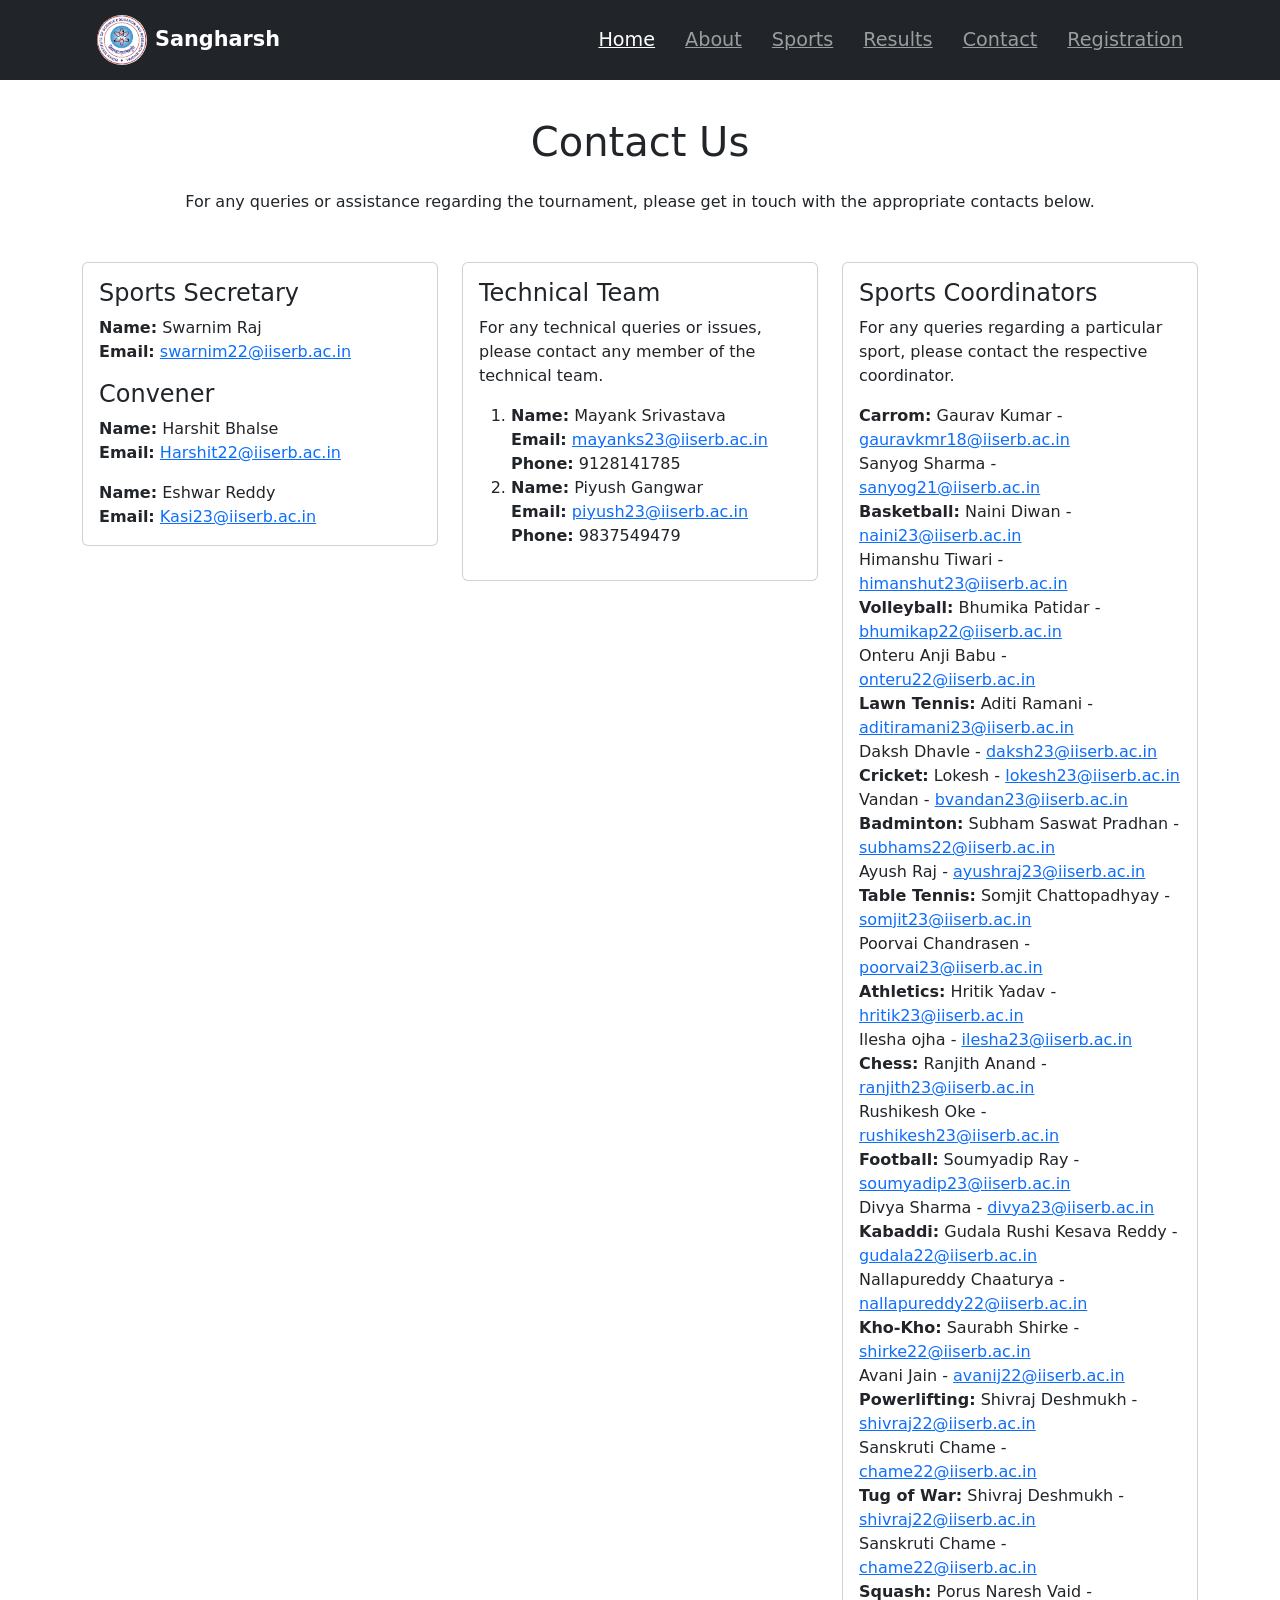
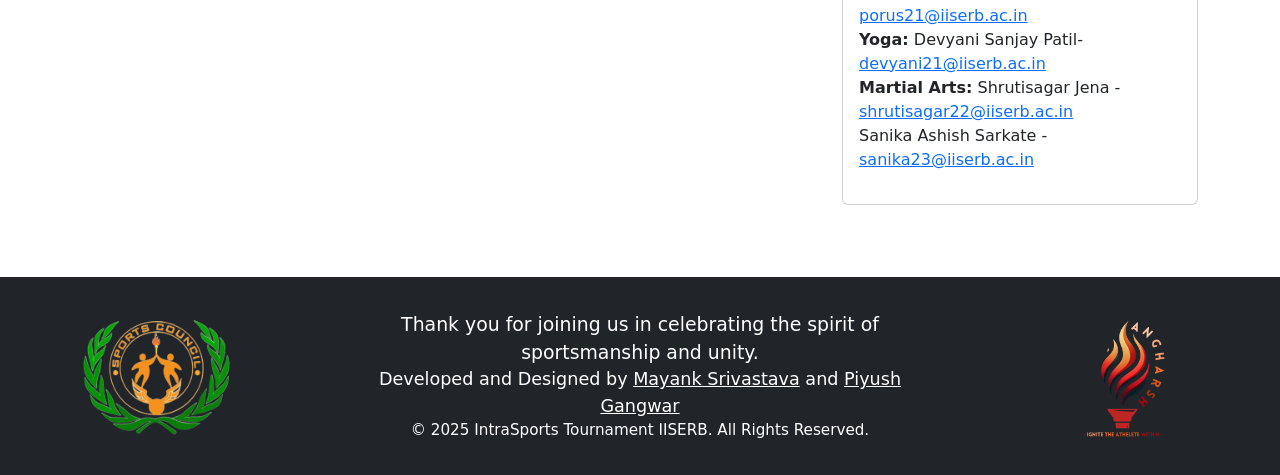
==== contact.html @ 44486392 "Update contact.html" ====
<!DOCTYPE html>
<html lang="en">
<head>
  <meta charset="UTF-8" />
  <meta name="viewport" content="width=device-width, initial-scale=1.0" />
  <title>Contact Us - IntraSports Tournament</title>
  <!-- Bootstrap CSS -->
  <link href="https://cdn.jsdelivr.net/npm/bootstrap@5.3.0/dist/css/bootstrap.min.css" rel="stylesheet" />
  <!-- Custom CSS -->
  <link rel="stylesheet" href="styles.css" />
</head>
<body>
    <nav class="navbar navbar-expand-lg navbar-dark bg-dark fixed-top">
        <div class="container">
          <a class="navbar-brand d-flex align-items-center" href="#">
            <img src="iiserblogo.png" alt="Logo" width="40" height="40" class="me-2"> <!-- Adjust size as needed -->
            <span class="fw-bold">Sangharsh</span>
        </a>
          <button class="navbar-toggler" type="button" data-bs-toggle="collapse" data-bs-target="#navbarNav">
            <span class="navbar-toggler-icon"></span>
          </button>
          <div class="collapse navbar-collapse" id="navbarNav">
            <ul class="navbar-nav ms-auto">
              <li class="nav-item"><a class="nav-link active" href="index.html">Home</a></li>
              <li class="nav-item"><a class="nav-link" href="index.html">About</a></li>
              <li class="nav-item"><a class="nav-link" href="schedule/sports.html">Sports</a></li>
              <li class="nav-item"><a class="nav-link" href="results.html">Results</a></li>
              <li class="nav-item"><a class="nav-link" href="contact.html">Contact</a></li>
              <li class="nav-item"><a class="nav-link" href="index (1).html">Registration</a></li>
            </ul>
          </div>
        </div>
    </nav>

  <!-- Contact Section -->
  <section id="contact" class="py-5" style="margin-top: 70px;">
    <div class="container">
      <h1 class="mb-4 text-center">Contact Us</h1>
      <p class="text-center mb-5">
        For any queries or assistance regarding the tournament, please get in touch with the appropriate contacts below.
      </p>

      <div class="row">
        <!-- Sports Secretary -->
        <div class="col-md-4">
          <div class="card mb-4">
            <div class="card-body">
              <h4 class="card-title">Sports Secretary</h4>
              <p class="card-text">
                <strong>Name:</strong> Swarnim Raj<br>
                <strong>Email:</strong> <a href="mailto:swarnim22@iiserb.ac.in">swarnim22@iiserb.ac.in</a><br>
              </p>
              <h4 class="card-title">Convener</h4>
              <p class="card-text">
                <strong>Name:</strong> Harshit Bhalse<br>
                <strong>Email:</strong> <a href="mailto:harshit22@iiserb.ac.in">Harshit22@iiserb.ac.in</a><br>
                
              </p>
              <p class="card-text">
                <strong>Name:</strong> Eshwar Reddy<br>
                <strong>Email:</strong> <a href="mailto:Kasi23@iiserb.ac.in">Kasi23@iiserb.ac.in</a><br>
              </p>
            </div>
          </div>
        </div>


        <!-- Tech Team -->
        <div class="col-md-4">
            <div class="card mb-4">
              <div class="card-body">
                <h4 class="card-title">Technical Team</h4>
                <p>For any technical queries or issues, please contact any member of the technical team.</p>
                <ol>
                    <li>
                      <p class="card-text">
                        <strong>Name:</strong> Mayank Srivastava<br>
                        <strong>Email:</strong> <a href="mailto:mayanks23@iiserb.ac.in">mayanks23@iiserb.ac.in</a><br>
                        <strong>Phone:</strong> 9128141785
                      </p>
                    </li>
                    
                    <li>
                      <p class="card-text">
                        <strong>Name:</strong> Piyush Gangwar<br>
                        <strong>Email:</strong> <a href="mailto:piyush23@iiserb.ac.in">piyush23@iiserb.ac.in</a><br>
                        <strong>Phone:</strong> 9837549479
                      </p>
                    </li>
                  </ol>
                  
              </div>
            </div>
        </div>

        <!-- Sports Coordinators -->
        <div class="col-md-4">
          <div class="card mb-4">
            <div class="card-body">
              <h4 class="card-title">Sports Coordinators</h4>
              <p>For any queries regarding a particular sport, please contact the respective coordinator.</p>
              <ul class="list-unstyled">
                <li><strong>Carrom:</strong>
                  Gaurav Kumar - <a href="mailto:gauravkmr18@iiserb.ac.in">gauravkmr18@iiserb.ac.in</a></li>
                  Sanyog Sharma - <a href="mailto:sanyog21@iiserb.ac.in">sanyog21@iiserb.ac.in</a></li>
                <li><strong>Basketball:</strong> 
                   Naini Diwan - <a href="mailto:naini23@iiserb.ac.in">naini23@iiserb.ac.in</a></li>
                  Himanshu Tiwari - <a href="mailto:himanshut23@iiserb.ac.in">himanshut23@iiserb.ac.in</a></li>
                <li><strong>Volleyball:</strong>
                  Bhumika Patidar - <a href="mailto:bhumikap22@iiserb.ac.in">bhumikap22@iiserb.ac.in</a></li>
                  Onteru Anji Babu - <a href="mailto:onteru22@iiserb.ac.in">onteru22@iiserb.ac.in</a></li>
                <li><strong>Lawn Tennis:</strong>
                  Aditi Ramani - <a href="mailto:aditiramani23@iiserb.ac.in">aditiramani23@iiserb.ac.in</a></li>
                  Daksh Dhavle - <a href="mailto:daksh23@iiserb.ac.in">daksh23@iiserb.ac.in</a></li>
                  <li><strong>Cricket:</strong> 
                  Lokesh - <a href="mailto:lokesh23@iiserb.ac.in">lokesh23@iiserb.ac.in</a></li>
                  Vandan - <a href="mailto:bvandan23@iiserb.ac.in">bvandan23@iiserb.ac.in</a></li>
               <li><strong>Badminton:</strong> 
                  Subham Saswat Pradhan - <a href="mailto:subhams22@iiserb.ac.in">subhams22@iiserb.ac.in</a></li>
                  Ayush Raj - <a href="mailto:ayushraj23@iiserb.ac.in">ayushraj23@iiserb.ac.in</a></li>
                <li><strong>Table Tennis:</strong>  
                  Somjit Chattopadhyay - <a href="mailto:somjit23@iiserb.ac.in">somjit23@iiserb.ac.in</a></li>
                  Poorvai Chandrasen - <a href="mailto:poorvai3@iiserb.ac.in">poorvai23@iiserb.ac.in</a></li>
                <li><strong>Athletics:</strong>
                  Hritik Yadav - <a href="mailto:hritik23@iiserb.ac.in">hritik23@iiserb.ac.in</a></li>
                Ilesha ojha - <a href="mailto:ilesha23@iiserb.ac.in">ilesha23@iiserb.ac.in</a></li>
                <li><strong>Chess:</strong> 
                  Ranjith Anand - <a href="mailto:ranjith23@iiserb.ac.in">ranjith23@iiserb.ac.in</a></li>
                  Rushikesh Oke - <a href="mailto:rushikesh23@iiserb.ac.in">rushikesh23@iiserb.ac.in</a></li>
               <li><strong>Football:</strong>
                 Soumyadip Ray - <a href="mailto:soumyadip23@iiserb.ac.in">soumyadip23@iiserb.ac.in</a></li>
                  Divya Sharma - <a href="mailto:divya23@iiserb.ac.in">divya23@iiserb.ac.in</a></li>
                <li><strong>Kabaddi:</strong>  
                  Gudala Rushi Kesava Reddy - <a href="mailto:gudala22@iiserb.ac.in">gudala22@iiserb.ac.in</a></li>
                  Nallapureddy Chaaturya - <a href="mailto:nallapureddy22@iiserb.ac.in">nallapureddy22@iiserb.ac.in</a></li>
                <li><strong>Kho-Kho:</strong>
                  Saurabh Shirke - <a href="mailto:shirke22@iiserb.ac.in">shirke22@iiserb.ac.in</a></li>
                  Avani Jain - <a href="mailto:avanij22@iiserb.ac.in">avanij22@iiserb.ac.in</a></li>
               <li><strong>Powerlifting:</strong> 
                 Shivraj Deshmukh - <a href="mailto:shivraj22@iiserb.ac.in">shivraj22@iiserb.ac.in</a></li>
                  Sanskruti Chame - <a href="mailto:chame22@iiserb.ac.in">chame22@iiserb.ac.in</a></li>
              <li><strong>Tug of War:</strong> 
                 Shivraj Deshmukh - <a href="mailto:shivraj22@iiserb.ac.in">shivraj22@iiserb.ac.in</a></li>
                  Sanskruti Chame - <a href="mailto:chame22@iiserb.ac.in">chame22@iiserb.ac.in</a></li>
              <li><strong>Squash:</strong> 
                 Porus Naresh Vaid - <a href="mailto:porus21@iiserb.ac.in">porus21@iiserb.ac.in</a></li>
               <li><strong>Yoga:</strong> 
                 Devyani Sanjay Patil- <a href="mailto:devyani21@iiserb.ac.in">devyani21@iiserb.ac.in</a></li>
                  <li><strong>Martial Arts:</strong>
                  Shrutisagar Jena - <a href="mailto:shrutisagar22@iiserb.ac.in">shrutisagar22@iiserb.ac.in</a></li>
                  Sanika Ashish Sarkate - <a href="mailto:sanika23@iiserb.ac.in">sanika23@iiserb.ac.in</a></li>
                 </ul>
            </div>
          </div>
        </div>

        
      </div> <!-- End row -->
    </div> <!-- End container -->
  </section>

  <!-- Footer (if applicable) -->
  <footer class="py-4 bg-dark text-white">
    <div class="container">
      <div class="row align-items-center">
        <!-- Left Logo -->
        <div class="col-md-3 text-center text-md-start mb-2 mb-md-0">
          <img src="sportslogo.png" alt="Left Logo" class="img-fluid" style="max-height: 150px;">
        </div>
        <!-- Center Text -->
        <div class="col-md-6 text-center mb-2 mb-md-0">
          <p class="footer-big mb-0">
            Thank you for joining us in celebrating the spirit of sportsmanship and unity.
          </p>
          <p class="footer-medium mb-0">
            Developed and Designed by 
            <a href="https://www.instagram.com/_.mayank._21._?igsh=YTVzYWQ1dnh6OGJl" class="text-white text-decoration-underline">Mayank Srivastava</a> 
            and 
            <a href="https://www.linkedin.com/in/piyushg4ngwar/" class="text-white text-decoration-underline">Piyush Gangwar</a>
          </p>
          <p class="footer-small mb-0">
            &copy; 2025 IntraSports Tournament IISERB. All Rights Reserved.
          </p>
        </div>
        <!-- Right Logo -->
        <div class="col-md-3 text-center text-md-end">
          <img src="sangarshlogo.png" alt="Right Logo" class="img-fluid" style="max-height: 150px;">
        </div>
      </div>
    </div>
  </footer>  

  <!-- Bootstrap Bundle with Popper -->
  <script src="https://cdn.jsdelivr.net/npm/bootstrap@5.3.0/dist/js/bootstrap.bundle.min.js"></script>
  <!-- Custom JS -->
  <script src="script.js"></script>
</body>
</html>
---- styles.css ----
/* Custom Styles */

/* Smooth scrolling */
html {
  scroll-behavior: smooth;
}

/* Hero Section Overlay */
header {
  position: relative;
  z-index: 1;
}
header::after {
  content: '';
  position: absolute;
  top: 0;
  left: 0;
  width: 100%;
  height: 100%;
  background: rgba(0, 0, 0, 0.5);
  z-index: -1;
}

/* Increase overall navbar height and vertical padding */
.navbar {
  min-height: 45px;
  padding-top: 10px;
  padding-bottom: 10px;
}

.navbar-brand img {
  width: 50px; /* Optional: Make the logo smaller */
  height: 50px; /* Optional: Make the logo smaller */
  border-radius: 50%; /* Optional: Make it circular */
  object-fit: cover;
}
/* Increase the font size of the brand/logo */
.navbar-brand {
  font-size: 1.3rem;
   padding-left: 15px;
}

/* Style the navbar links with an underline instead of an outline box */
.navbar-nav .nav-link {
  font-size: 1.2rem;
  padding-right: 15px;
  padding: 0.75rem 1rem;
  margin: 0 7px;
  text-decoration: underline;
  transition: background-color 0.3s ease, color 0.3s ease;
}

/* Optional: Change background and text color on hover */
.navbar-nav .nav-link:hover {
  background-color: #fff;
  color: #000;
}

/* Navbar link hover effect */
.nav-link:hover {
  color: #f8f9fa;
}

/* Footer Social Icons Hover */
footer a:hover {
  color: #0d6efd;
}

/* ----------------------------------------- */
/* Slider Styles */

/* Global reset for slider elements */
* {
  margin: 0;
  padding: 0;
  box-sizing: border-box;
}

/* Slider Container */
.slider {
  position: relative;
  width: 80%;
  max-width: 800px;
  height: 400px;
  margin: 40px auto; /* centers the slider and adds spacing */
  overflow: hidden;
  border-radius: 10px;
  box-shadow: 0 10px 20px rgba(0, 0, 0, 0.2);
  background: #000;
}

/* Hide radio buttons (used for manual control) */
.slider input[type="radio"] {
  display: none;
}

/* Slides Container */
.slides {
  display: flex;
  width: 500%; /* Adjust according to the number of slides (5 slides = 500%) */
  height: 100%;
  transition: transform 0.6s ease;
}

/* Individual Slide */
.slide {
  width: 20%;
  height: 100%;
}
.slide img {
  width: 100%;
  height: 100%;
  object-fit: cover;
}

/* Manual Navigation Dots */
.navigation-manual {
  position: absolute;
  width: 100%;
  bottom: 15px;
  display: flex;
  justify-content: center;
  align-items: center;
}
.manual-btn {
  border: 2px solid #fff;
  padding: 5px;
  border-radius: 50%;
  cursor: pointer;
  transition: background 0.3s ease;
  margin: 0 5px;
}
.manual-btn:hover {
  background: #fff;
}

/* Slide positioning controlled by checked radio buttons */
#radio1:checked ~ .slides {
  transform: translateX(0);
}
#radio2:checked ~ .slides {
  transform: translateX(-20%);
}
#radio3:checked ~ .slides {
  transform: translateX(-40%);
}
#radio4:checked ~ .slides {
  transform: translateX(-60%);
}
#radio5:checked ~ .slides {
  transform: translateX(-80%);
}

footer .footer-big {
  font-size: 1.18rem; /* Bigger text for the thank you message */
}

footer .footer-medium {
  font-size: 1.1rem; /* Medium text for the developed and designed by message */
}

footer .footer-small {
  font-size: 0.95rem;  /* Smaller text for the copyright message */
}
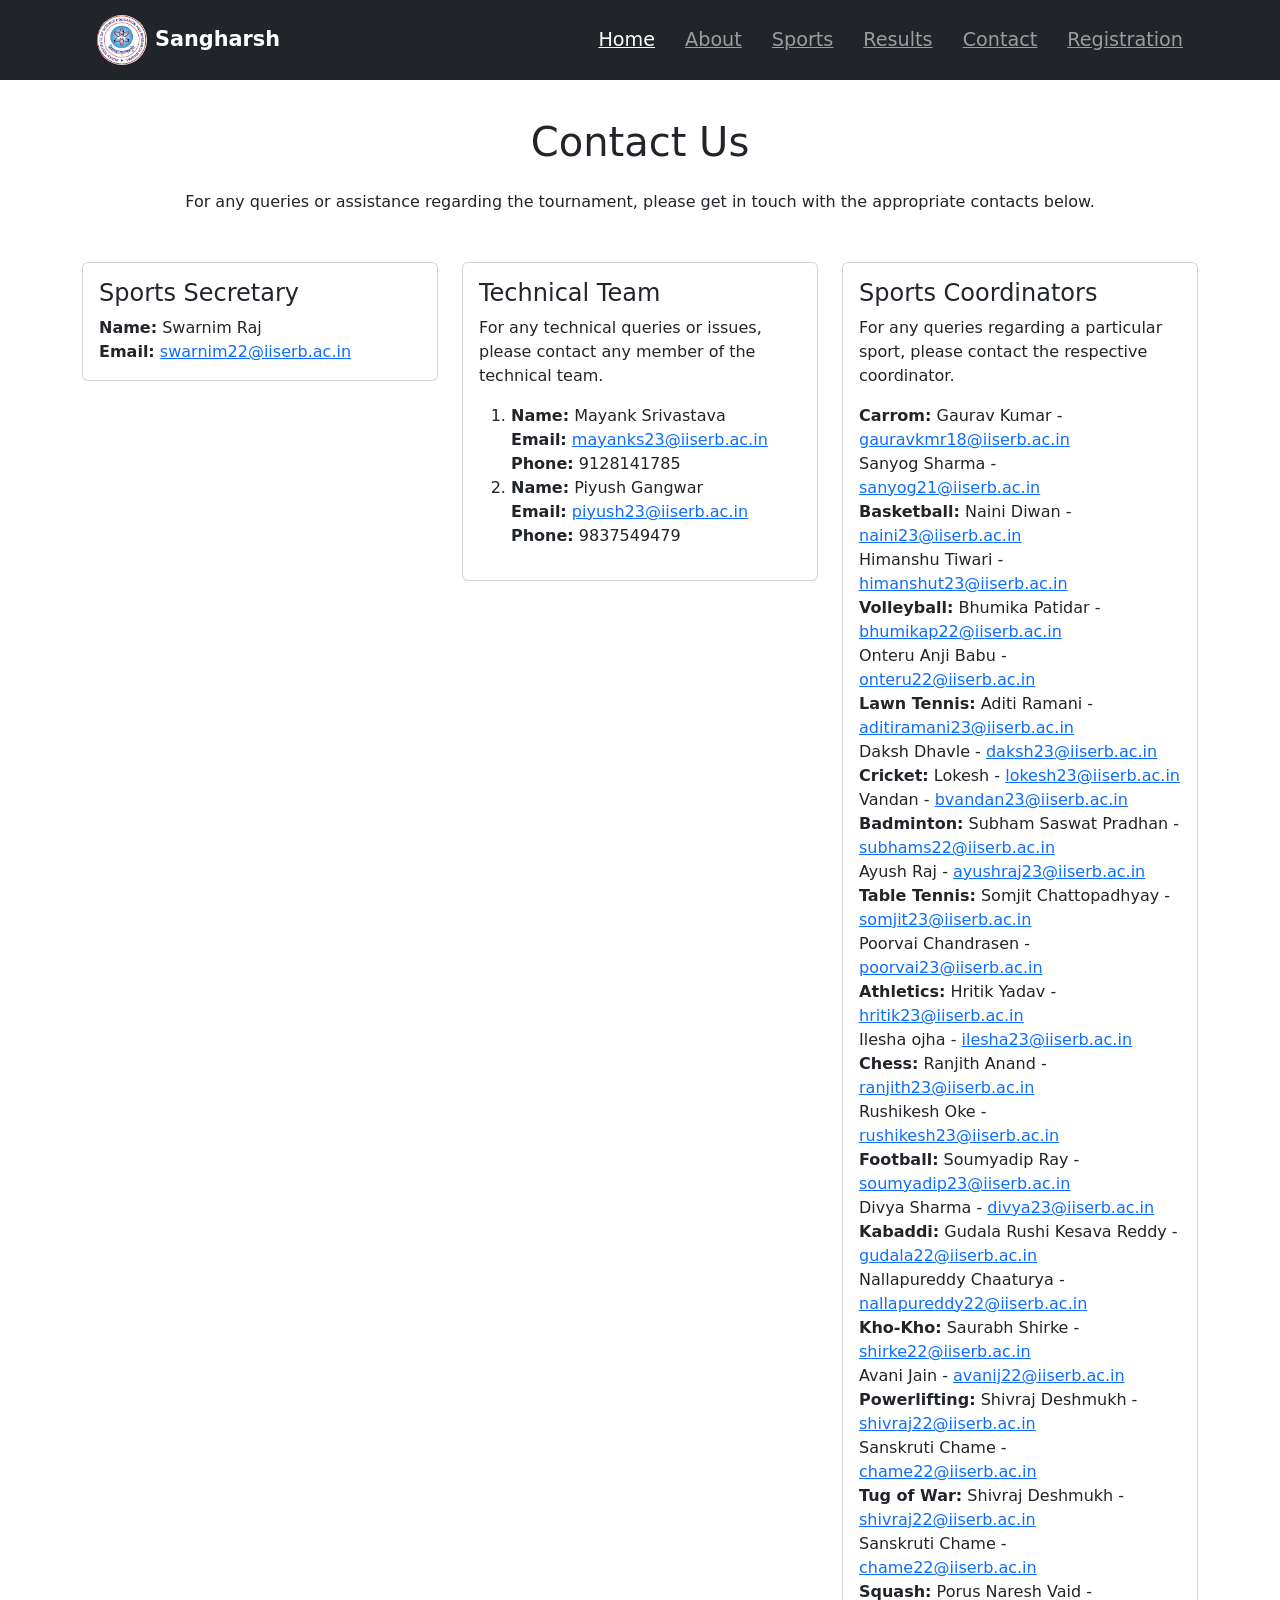
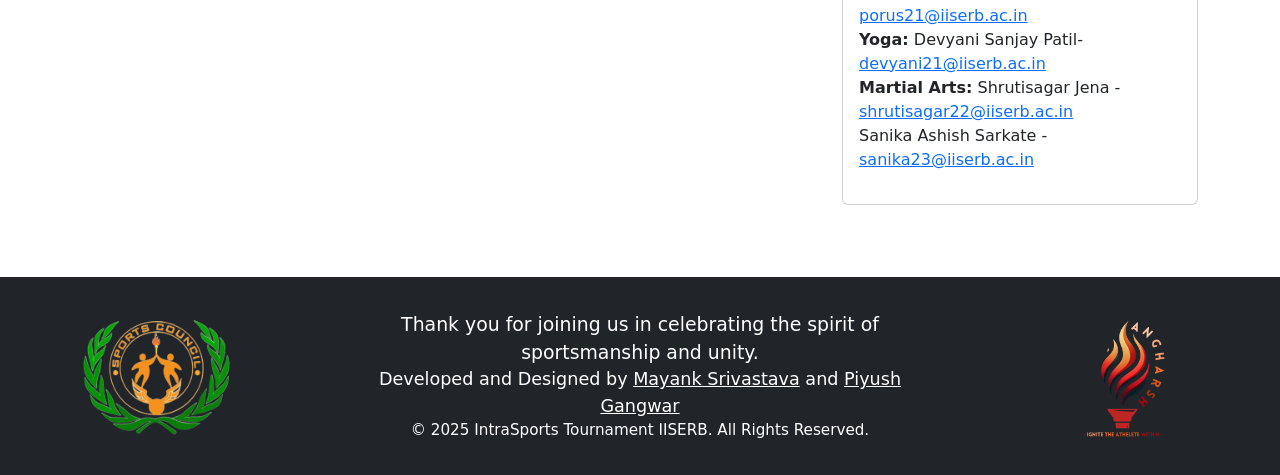
==== commit 9fca1f27: "Update contact.html" ====
--- a/contact.html
+++ b/contact.html
@@ -50,16 +50,7 @@
                 <strong>Name:</strong> Swarnim Raj<br>
                 <strong>Email:</strong> <a href="mailto:swarnim22@iiserb.ac.in">swarnim22@iiserb.ac.in</a><br>
               </p>
-              <h4 class="card-title">Convener</h4>
-              <p class="card-text">
-                <strong>Name:</strong> Harshit Bhalse<br>
-                <strong>Email:</strong> <a href="mailto:harshit22@iiserb.ac.in">Harshit22@iiserb.ac.in</a><br>
-                
-              </p>
-              <p class="card-text">
-                <strong>Name:</strong> Eshwar Reddy<br>
-                <strong>Email:</strong> <a href="mailto:Kasi23@iiserb.ac.in">Kasi23@iiserb.ac.in</a><br>
-              </p>
+             
             </div>
           </div>
         </div>
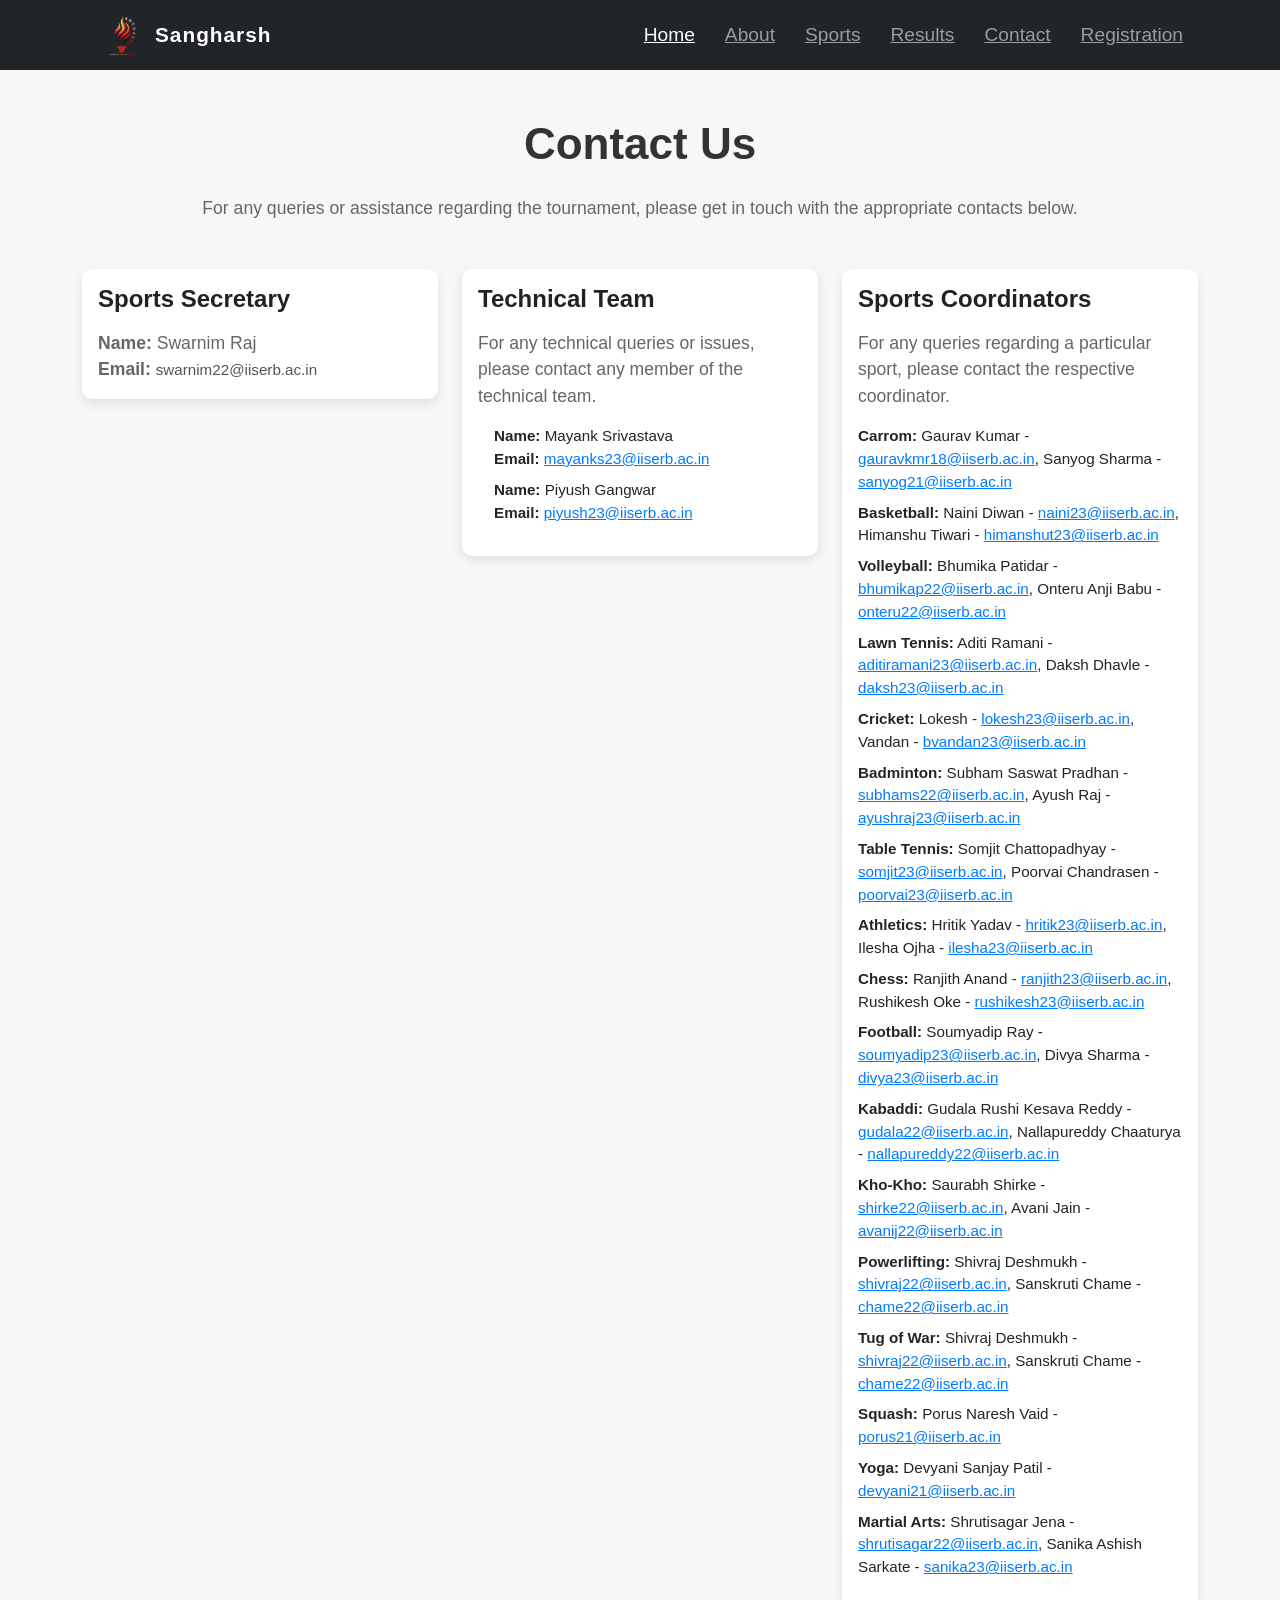
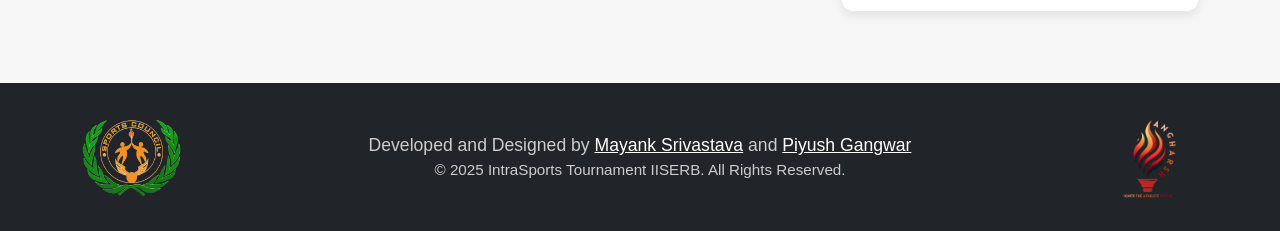
==== commit 7f096954: "Update contact.html" ====
--- a/contact.html
+++ b/contact.html
@@ -8,29 +8,127 @@
   <link href="https://cdn.jsdelivr.net/npm/bootstrap@5.3.0/dist/css/bootstrap.min.css" rel="stylesheet" />
   <!-- Custom CSS -->
   <link rel="stylesheet" href="styles.css" />
+  <!-- Additional Modern UI CSS -->
+  <style>
+    /* Global body style */
+    body {
+      background: #f7f7f7;
+      font-family: 'Segoe UI', Tahoma, Geneva, Verdana, sans-serif;
+      color: #444;
+    }
+    /* Navbar customization */
+    .navbar-brand span {
+      font-weight: 700;
+      letter-spacing: 1px;
+    }
+    /* Contact header styling */
+    #contact h1 {
+      font-size: 2.75rem;
+      font-weight: 700;
+      color: #333;
+    }
+    #contact p {
+      font-size: 1.1rem;
+      color: #666;
+    }
+    /* Card Modernization */
+    .card {
+      border: none;
+      border-radius: 10px;
+      box-shadow: 0 4px 12px rgba(0,0,0,0.1);
+      transition: transform 0.3s ease, box-shadow 0.3s ease;
+      background: #fff;
+    }
+    .card:hover {
+      transform: translateY(-5px);
+      box-shadow: 0 8px 16px rgba(0,0,0,0.2);
+    }
+    .card-title {
+      font-weight: 700;
+      color: #222;
+      margin-bottom: 1rem;
+    }
+    .card-text, .card-text a {
+      font-size: 0.95rem;
+      color: #555;
+    }
+    .card-text a {
+      text-decoration: none;
+      transition: color 0.3s ease;
+    }
+    .card-text a:hover {
+      color: #007bff;
+      text-decoration: underline;
+    }
+    /* List styling within cards */
+    .list-unstyled li {
+      margin-bottom: 0.5rem;
+      font-size: 0.95rem;
+    }
+    .list-unstyled li a {
+      color: #007bff;
+    }
+    .list-unstyled li a:hover {
+      color: #0056b3;
+    }
+    /* Footer styling */
+    footer {
+      background: #343a40;
+      color: #ccc;
+      padding-top: 1.5rem;
+      padding-bottom: 1.5rem;
+    }
+    footer p {
+      margin-bottom: 0.5rem;
+    }
+    footer a {
+      color: #ccc;
+      text-decoration: none;
+      transition: color 0.3s ease;
+    }
+    footer a:hover {
+      color: #fff;
+      text-decoration: underline;
+    }
+    /* Responsive adjustments */
+    @media (max-width: 576px) {
+      #contact h1 {
+        font-size: 2rem;
+      }
+      #contact p {
+        font-size: 1rem;
+      }
+    }
+  </style>
 </head>
 <body>
-    <nav class="navbar navbar-expand-lg navbar-dark bg-dark fixed-top">
-        <div class="container">
-          <a class="navbar-brand d-flex align-items-center" href="#">
-            <img src="iiserblogo.png" alt="Logo" width="40" height="40" class="me-2"> <!-- Adjust size as needed -->
-            <span class="fw-bold">Sangharsh</span>
-        </a>
-          <button class="navbar-toggler" type="button" data-bs-toggle="collapse" data-bs-target="#navbarNav">
-            <span class="navbar-toggler-icon"></span>
-          </button>
-          <div class="collapse navbar-collapse" id="navbarNav">
-            <ul class="navbar-nav ms-auto">
-              <li class="nav-item"><a class="nav-link active" href="index.html">Home</a></li>
-              <li class="nav-item"><a class="nav-link" href="index.html">About</a></li>
-              <li class="nav-item"><a class="nav-link" href="schedule/sports.html">Sports</a></li>
-              <li class="nav-item"><a class="nav-link" href="results.html">Results</a></li>
-              <li class="nav-item"><a class="nav-link" href="contact.html">Contact</a></li>
-              <li class="nav-item"><a class="nav-link" href="index (1).html">Registration</a></li>
-            </ul>
-          </div>
-        </div>
-    </nav>
+  <!-- Navbar -->
+  <nav class="navbar navbar-expand-lg navbar-dark bg-dark fixed-top">
+    <div class="container">
+      <a class="navbar-brand d-flex align-items-center" href="#">
+        <img src="sangarshlogo.png" alt="Logo" width="40" height="40" class="me-2">
+        <span class="fw-bold">Sangharsh</span>
+      </a>
+      <button class="navbar-toggler" type="button" data-bs-toggle="collapse" data-bs-target="#navbarNav">
+        <span class="navbar-toggler-icon"></span>
+      </button>
+      <div class="collapse navbar-collapse" id="navbarNav">
+        <ul class="navbar-nav ms-auto">
+          <li class="nav-item"><a class="nav-link active" href="index.html">Home</a></li>
+          <li class="nav-item"><a class="nav-link" href="index.html">About</a></li>
+          <li class="nav-item"><a class="nav-link" href="schedule/sports.html">Sports</a></li>
+          <li class="nav-item"><a class="nav-link" href="results.html">Results</a></li>
+          <li class="nav-item"><a class="nav-link" href="contact.html">Contact</a></li>
+         <!-- Registration link now triggers the modal -->
+         <li class="nav-item">
+          <a class="nav-link" href="#" data-bs-toggle="modal" data-bs-target="#registrationModal">
+            Registration
+          </a>
+        </li>
+      </ul>
+      </div>
+    </div>
+  </nav>
 
   <!-- Contact Section -->
   <section id="contact" class="py-5" style="margin-top: 70px;">
@@ -48,40 +146,30 @@
               <h4 class="card-title">Sports Secretary</h4>
               <p class="card-text">
                 <strong>Name:</strong> Swarnim Raj<br>
-                <strong>Email:</strong> <a href="mailto:swarnim22@iiserb.ac.in">swarnim22@iiserb.ac.in</a><br>
+                <strong>Email:</strong> <a href="mailto:swarnim22@iiserb.ac.in">swarnim22@iiserb.ac.in</a>
               </p>
-             
             </div>
           </div>
         </div>
 
-
-        <!-- Tech Team -->
+        <!-- Technical Team -->
         <div class="col-md-4">
-            <div class="card mb-4">
-              <div class="card-body">
-                <h4 class="card-title">Technical Team</h4>
-                <p>For any technical queries or issues, please contact any member of the technical team.</p>
-                <ol>
-                    <li>
-                      <p class="card-text">
-                        <strong>Name:</strong> Mayank Srivastava<br>
-                        <strong>Email:</strong> <a href="mailto:mayanks23@iiserb.ac.in">mayanks23@iiserb.ac.in</a><br>
-                        <strong>Phone:</strong> 9128141785
-                      </p>
-                    </li>
-                    
-                    <li>
-                      <p class="card-text">
-                        <strong>Name:</strong> Piyush Gangwar<br>
-                        <strong>Email:</strong> <a href="mailto:piyush23@iiserb.ac.in">piyush23@iiserb.ac.in</a><br>
-                        <strong>Phone:</strong> 9837549479
-                      </p>
-                    </li>
-                  </ol>
-                  
-              </div>
+          <div class="card mb-4">
+            <div class="card-body">
+              <h4 class="card-title">Technical Team</h4>
+              <p class="card-text">For any technical queries or issues, please contact any member of the technical team.</p>
+              <ol class="list-unstyled ps-3">
+                <li>
+                  <strong>Name:</strong> Mayank Srivastava<br>
+                  <strong>Email:</strong> <a href="mailto:mayanks23@iiserb.ac.in">mayanks23@iiserb.ac.in</a>
+                </li>
+                <li class="mt-2">
+                  <strong>Name:</strong> Piyush Gangwar<br>
+                  <strong>Email:</strong> <a href="mailto:piyush23@iiserb.ac.in">piyush23@iiserb.ac.in</a>
+                </li>
+              </ol>
             </div>
+          </div>
         </div>
 
         <!-- Sports Coordinators -->
@@ -89,93 +177,123 @@
           <div class="card mb-4">
             <div class="card-body">
               <h4 class="card-title">Sports Coordinators</h4>
-              <p>For any queries regarding a particular sport, please contact the respective coordinator.</p>
+              <p class="card-text">For any queries regarding a particular sport, please contact the respective coordinator.</p>
               <ul class="list-unstyled">
                 <li><strong>Carrom:</strong>
-                  Gaurav Kumar - <a href="mailto:gauravkmr18@iiserb.ac.in">gauravkmr18@iiserb.ac.in</a></li>
-                  Sanyog Sharma - <a href="mailto:sanyog21@iiserb.ac.in">sanyog21@iiserb.ac.in</a></li>
-                <li><strong>Basketball:</strong> 
-                   Naini Diwan - <a href="mailto:naini23@iiserb.ac.in">naini23@iiserb.ac.in</a></li>
-                  Himanshu Tiwari - <a href="mailto:himanshut23@iiserb.ac.in">himanshut23@iiserb.ac.in</a></li>
-                <li><strong>Volleyball:</strong>
-                  Bhumika Patidar - <a href="mailto:bhumikap22@iiserb.ac.in">bhumikap22@iiserb.ac.in</a></li>
-                  Onteru Anji Babu - <a href="mailto:onteru22@iiserb.ac.in">onteru22@iiserb.ac.in</a></li>
-                <li><strong>Lawn Tennis:</strong>
-                  Aditi Ramani - <a href="mailto:aditiramani23@iiserb.ac.in">aditiramani23@iiserb.ac.in</a></li>
-                  Daksh Dhavle - <a href="mailto:daksh23@iiserb.ac.in">daksh23@iiserb.ac.in</a></li>
-                  <li><strong>Cricket:</strong> 
-                  Lokesh - <a href="mailto:lokesh23@iiserb.ac.in">lokesh23@iiserb.ac.in</a></li>
-                  Vandan - <a href="mailto:bvandan23@iiserb.ac.in">bvandan23@iiserb.ac.in</a></li>
-               <li><strong>Badminton:</strong> 
-                  Subham Saswat Pradhan - <a href="mailto:subhams22@iiserb.ac.in">subhams22@iiserb.ac.in</a></li>
-                  Ayush Raj - <a href="mailto:ayushraj23@iiserb.ac.in">ayushraj23@iiserb.ac.in</a></li>
-                <li><strong>Table Tennis:</strong>  
-                  Somjit Chattopadhyay - <a href="mailto:somjit23@iiserb.ac.in">somjit23@iiserb.ac.in</a></li>
-                  Poorvai Chandrasen - <a href="mailto:poorvai3@iiserb.ac.in">poorvai23@iiserb.ac.in</a></li>
-                <li><strong>Athletics:</strong>
-                  Hritik Yadav - <a href="mailto:hritik23@iiserb.ac.in">hritik23@iiserb.ac.in</a></li>
-                Ilesha ojha - <a href="mailto:ilesha23@iiserb.ac.in">ilesha23@iiserb.ac.in</a></li>
-                <li><strong>Chess:</strong> 
-                  Ranjith Anand - <a href="mailto:ranjith23@iiserb.ac.in">ranjith23@iiserb.ac.in</a></li>
-                  Rushikesh Oke - <a href="mailto:rushikesh23@iiserb.ac.in">rushikesh23@iiserb.ac.in</a></li>
-               <li><strong>Football:</strong>
-                 Soumyadip Ray - <a href="mailto:soumyadip23@iiserb.ac.in">soumyadip23@iiserb.ac.in</a></li>
-                  Divya Sharma - <a href="mailto:divya23@iiserb.ac.in">divya23@iiserb.ac.in</a></li>
-                <li><strong>Kabaddi:</strong>  
-                  Gudala Rushi Kesava Reddy - <a href="mailto:gudala22@iiserb.ac.in">gudala22@iiserb.ac.in</a></li>
-                  Nallapureddy Chaaturya - <a href="mailto:nallapureddy22@iiserb.ac.in">nallapureddy22@iiserb.ac.in</a></li>
-                <li><strong>Kho-Kho:</strong>
-                  Saurabh Shirke - <a href="mailto:shirke22@iiserb.ac.in">shirke22@iiserb.ac.in</a></li>
-                  Avani Jain - <a href="mailto:avanij22@iiserb.ac.in">avanij22@iiserb.ac.in</a></li>
-               <li><strong>Powerlifting:</strong> 
-                 Shivraj Deshmukh - <a href="mailto:shivraj22@iiserb.ac.in">shivraj22@iiserb.ac.in</a></li>
-                  Sanskruti Chame - <a href="mailto:chame22@iiserb.ac.in">chame22@iiserb.ac.in</a></li>
-              <li><strong>Tug of War:</strong> 
-                 Shivraj Deshmukh - <a href="mailto:shivraj22@iiserb.ac.in">shivraj22@iiserb.ac.in</a></li>
-                  Sanskruti Chame - <a href="mailto:chame22@iiserb.ac.in">chame22@iiserb.ac.in</a></li>
-              <li><strong>Squash:</strong> 
-                 Porus Naresh Vaid - <a href="mailto:porus21@iiserb.ac.in">porus21@iiserb.ac.in</a></li>
-               <li><strong>Yoga:</strong> 
-                 Devyani Sanjay Patil- <a href="mailto:devyani21@iiserb.ac.in">devyani21@iiserb.ac.in</a></li>
-                  <li><strong>Martial Arts:</strong>
-                  Shrutisagar Jena - <a href="mailto:shrutisagar22@iiserb.ac.in">shrutisagar22@iiserb.ac.in</a></li>
-                  Sanika Ashish Sarkate - <a href="mailto:sanika23@iiserb.ac.in">sanika23@iiserb.ac.in</a></li>
-                 </ul>
+                  Gaurav Kumar - <a href="mailto:gauravkmr18@iiserb.ac.in">gauravkmr18@iiserb.ac.in</a>,
+                  Sanyog Sharma - <a href="mailto:sanyog21@iiserb.ac.in">sanyog21@iiserb.ac.in</a>
+                </li>
+                <li class="mt-2"><strong>Basketball:</strong>
+                  Naini Diwan - <a href="mailto:naini23@iiserb.ac.in">naini23@iiserb.ac.in</a>,
+                  Himanshu Tiwari - <a href="mailto:himanshut23@iiserb.ac.in">himanshut23@iiserb.ac.in</a>
+                </li>
+                <li class="mt-2"><strong>Volleyball:</strong>
+                  Bhumika Patidar - <a href="mailto:bhumikap22@iiserb.ac.in">bhumikap22@iiserb.ac.in</a>,
+                  Onteru Anji Babu - <a href="mailto:onteru22@iiserb.ac.in">onteru22@iiserb.ac.in</a>
+                </li>
+                <li class="mt-2"><strong>Lawn Tennis:</strong>
+                  Aditi Ramani - <a href="mailto:aditiramani23@iiserb.ac.in">aditiramani23@iiserb.ac.in</a>,
+                  Daksh Dhavle - <a href="mailto:daksh23@iiserb.ac.in">daksh23@iiserb.ac.in</a>
+                </li>
+                <li class="mt-2"><strong>Cricket:</strong>
+                  Lokesh - <a href="mailto:lokesh23@iiserb.ac.in">lokesh23@iiserb.ac.in</a>,
+                  Vandan - <a href="mailto:bvandan23@iiserb.ac.in">bvandan23@iiserb.ac.in</a>
+                </li>
+                <li class="mt-2"><strong>Badminton:</strong>
+                  Subham Saswat Pradhan - <a href="mailto:subhams22@iiserb.ac.in">subhams22@iiserb.ac.in</a>,
+                  Ayush Raj - <a href="mailto:ayushraj23@iiserb.ac.in">ayushraj23@iiserb.ac.in</a>
+                </li>
+                <li class="mt-2"><strong>Table Tennis:</strong>
+                  Somjit Chattopadhyay - <a href="mailto:somjit23@iiserb.ac.in">somjit23@iiserb.ac.in</a>,
+                  Poorvai Chandrasen - <a href="mailto:poorvai23@iiserb.ac.in">poorvai23@iiserb.ac.in</a>
+                </li>
+                <li class="mt-2"><strong>Athletics:</strong>
+                  Hritik Yadav - <a href="mailto:hritik23@iiserb.ac.in">hritik23@iiserb.ac.in</a>,
+                  Ilesha Ojha - <a href="mailto:ilesha23@iiserb.ac.in">ilesha23@iiserb.ac.in</a>
+                </li>
+                <li class="mt-2"><strong>Chess:</strong>
+                  Ranjith Anand - <a href="mailto:ranjith23@iiserb.ac.in">ranjith23@iiserb.ac.in</a>,
+                  Rushikesh Oke - <a href="mailto:rushikesh23@iiserb.ac.in">rushikesh23@iiserb.ac.in</a>
+                </li>
+                <li class="mt-2"><strong>Football:</strong>
+                  Soumyadip Ray - <a href="mailto:soumyadip23@iiserb.ac.in">soumyadip23@iiserb.ac.in</a>,
+                  Divya Sharma - <a href="mailto:divya23@iiserb.ac.in">divya23@iiserb.ac.in</a>
+                </li>
+                <li class="mt-2"><strong>Kabaddi:</strong>
+                  Gudala Rushi Kesava Reddy - <a href="mailto:gudala22@iiserb.ac.in">gudala22@iiserb.ac.in</a>,
+                  Nallapureddy Chaaturya - <a href="mailto:nallapureddy22@iiserb.ac.in">nallapureddy22@iiserb.ac.in</a>
+                </li>
+                <li class="mt-2"><strong>Kho-Kho:</strong>
+                  Saurabh Shirke - <a href="mailto:shirke22@iiserb.ac.in">shirke22@iiserb.ac.in</a>,
+                  Avani Jain - <a href="mailto:avanij22@iiserb.ac.in">avanij22@iiserb.ac.in</a>
+                </li>
+                <li class="mt-2"><strong>Powerlifting:</strong>
+                  Shivraj Deshmukh - <a href="mailto:shivraj22@iiserb.ac.in">shivraj22@iiserb.ac.in</a>,
+                  Sanskruti Chame - <a href="mailto:chame22@iiserb.ac.in">chame22@iiserb.ac.in</a>
+                </li>
+                <li class="mt-2"><strong>Tug of War:</strong>
+                  Shivraj Deshmukh - <a href="mailto:shivraj22@iiserb.ac.in">shivraj22@iiserb.ac.in</a>,
+                  Sanskruti Chame - <a href="mailto:chame22@iiserb.ac.in">chame22@iiserb.ac.in</a>
+                </li>
+                <li class="mt-2"><strong>Squash:</strong>
+                  Porus Naresh Vaid - <a href="mailto:porus21@iiserb.ac.in">porus21@iiserb.ac.in</a>
+                </li>
+                <li class="mt-2"><strong>Yoga:</strong>
+                  Devyani Sanjay Patil - <a href="mailto:devyani21@iiserb.ac.in">devyani21@iiserb.ac.in</a>
+                </li>
+                <li class="mt-2"><strong>Martial Arts:</strong>
+                  Shrutisagar Jena - <a href="mailto:shrutisagar22@iiserb.ac.in">shrutisagar22@iiserb.ac.in</a>,
+                  Sanika Ashish Sarkate - <a href="mailto:sanika23@iiserb.ac.in">sanika23@iiserb.ac.in</a>
+                </li>
+              </ul>
             </div>
           </div>
         </div>
-
-        
       </div> <!-- End row -->
     </div> <!-- End container -->
   </section>
 
-  <!-- Footer (if applicable) -->
+<!-- Registration Modal -->
+<div class="modal fade" id="registrationModal" tabindex="-1" aria-labelledby="registrationModalLabel" aria-hidden="true">
+  <div class="modal-dialog modal-dialog-centered">
+    <div class="modal-content">
+      <div class="modal-header">
+        <h5 class="modal-title" id="registrationModalLabel">Notice</h5>
+        <button type="button" class="btn-close" data-bs-dismiss="modal" aria-label="Close"></button>
+      </div>
+      <div class="modal-body">
+        Registration will be open till 24th March, 2025. Some sports will have spots registration also.
+      </div>
+      <div class="modal-footer">
+        <!-- The OK button redirects to registration.html -->
+        <a href="index (1).html" class="btn btn-primary">OK</a>
+      </div>
+    </div>
+  </div>
+</div>
+  <!-- Footer -->
   <footer class="py-4 bg-dark text-white">
     <div class="container">
       <div class="row align-items-center">
         <!-- Left Logo -->
         <div class="col-md-3 text-center text-md-start mb-2 mb-md-0">
-          <img src="sportslogo.png" alt="Left Logo" class="img-fluid" style="max-height: 150px;">
+          <img src="sportslogo.png" alt="Left Logo" class="img-fluid" style="max-height: 100px;">
         </div>
         <!-- Center Text -->
         <div class="col-md-6 text-center mb-2 mb-md-0">
-          <p class="footer-big mb-0">
-            Thank you for joining us in celebrating the spirit of sportsmanship and unity.
-          </p>
           <p class="footer-medium mb-0">
-            Developed and Designed by 
+            <a class="text-shadow" >Developed and Designed by </a>
             <a href="https://www.instagram.com/_.mayank._21._?igsh=YTVzYWQ1dnh6OGJl" class="text-white text-decoration-underline">Mayank Srivastava</a> 
-            and 
+            <a class="text-shadow" >and </a>
             <a href="https://www.linkedin.com/in/piyushg4ngwar/" class="text-white text-decoration-underline">Piyush Gangwar</a>
           </p>
           <p class="footer-small mb-0">
-            &copy; 2025 IntraSports Tournament IISERB. All Rights Reserved.
+            <a class="text-shadow" >&copy; 2025 IntraSports Tournament IISERB. All Rights Reserved.</a>
           </p>
         </div>
         <!-- Right Logo -->
         <div class="col-md-3 text-center text-md-end">
-          <img src="sangarshlogo.png" alt="Right Logo" class="img-fluid" style="max-height: 150px;">
+          <img src="sangarshlogo.png" alt="Right Logo" class="img-fluid" style="max-height: 100px;">
         </div>
       </div>
     </div>
--- a/styles.css
+++ b/styles.css
@@ -24,14 +24,14 @@
 /* Increase overall navbar height and vertical padding */
 .navbar {
   min-height: 45px;
-  padding-top: 10px;
-  padding-bottom: 10px;
+  padding-top: 5px;
+  padding-bottom: 5px;
 }
 
 .navbar-brand img {
   width: 50px; /* Optional: Make the logo smaller */
   height: 50px; /* Optional: Make the logo smaller */
-  border-radius: 50%; /* Optional: Make it circular */
+  border-radius: 20%; /* Optional: Make it circular */
   object-fit: cover;
 }
 /* Increase the font size of the brand/logo */
@@ -52,8 +52,8 @@
 
 /* Optional: Change background and text color on hover */
 .navbar-nav .nav-link:hover {
-  background-color: #fff;
-  color: #000;
+  background-color: #dae4e7;
+  color: #135299;
 }
 
 /* Navbar link hover effect */
@@ -61,6 +61,9 @@
   color: #f8f9fa;
 }
 
+#about {
+  scroll-margin-top: 80px;
+}
 /* Footer Social Icons Hover */
 footer a:hover {
   color: #0d6efd;
@@ -97,7 +100,7 @@
 /* Slides Container */
 .slides {
   display: flex;
-  width: 500%; /* Adjust according to the number of slides (5 slides = 500%) */
+  width: 500%; /* 5 slides = 500% width */
   height: 100%;
   transition: transform 0.6s ease;
 }
@@ -134,6 +137,25 @@
   background: #fff;
 }
 
+/* Arrow Navigation Styles */
+.arrow {
+  position: absolute;
+  top: 50%;
+  transform: translateY(-50%);
+  cursor: pointer;
+  background-color: rgba(0, 0, 0, 0.5);
+  padding: 10px;
+  border-radius: 50%;
+  color: #fff;
+  z-index: 10;
+}
+.left-arrow {
+  left: 20px;
+}
+.right-arrow {
+  right: 20px;
+}
+
 /* Slide positioning controlled by checked radio buttons */
 #radio1:checked ~ .slides {
   transform: translateX(0);
@@ -151,6 +173,7 @@
   transform: translateX(-80%);
 }
 
+
 footer .footer-big {
   font-size: 1.18rem; /* Bigger text for the thank you message */
 }
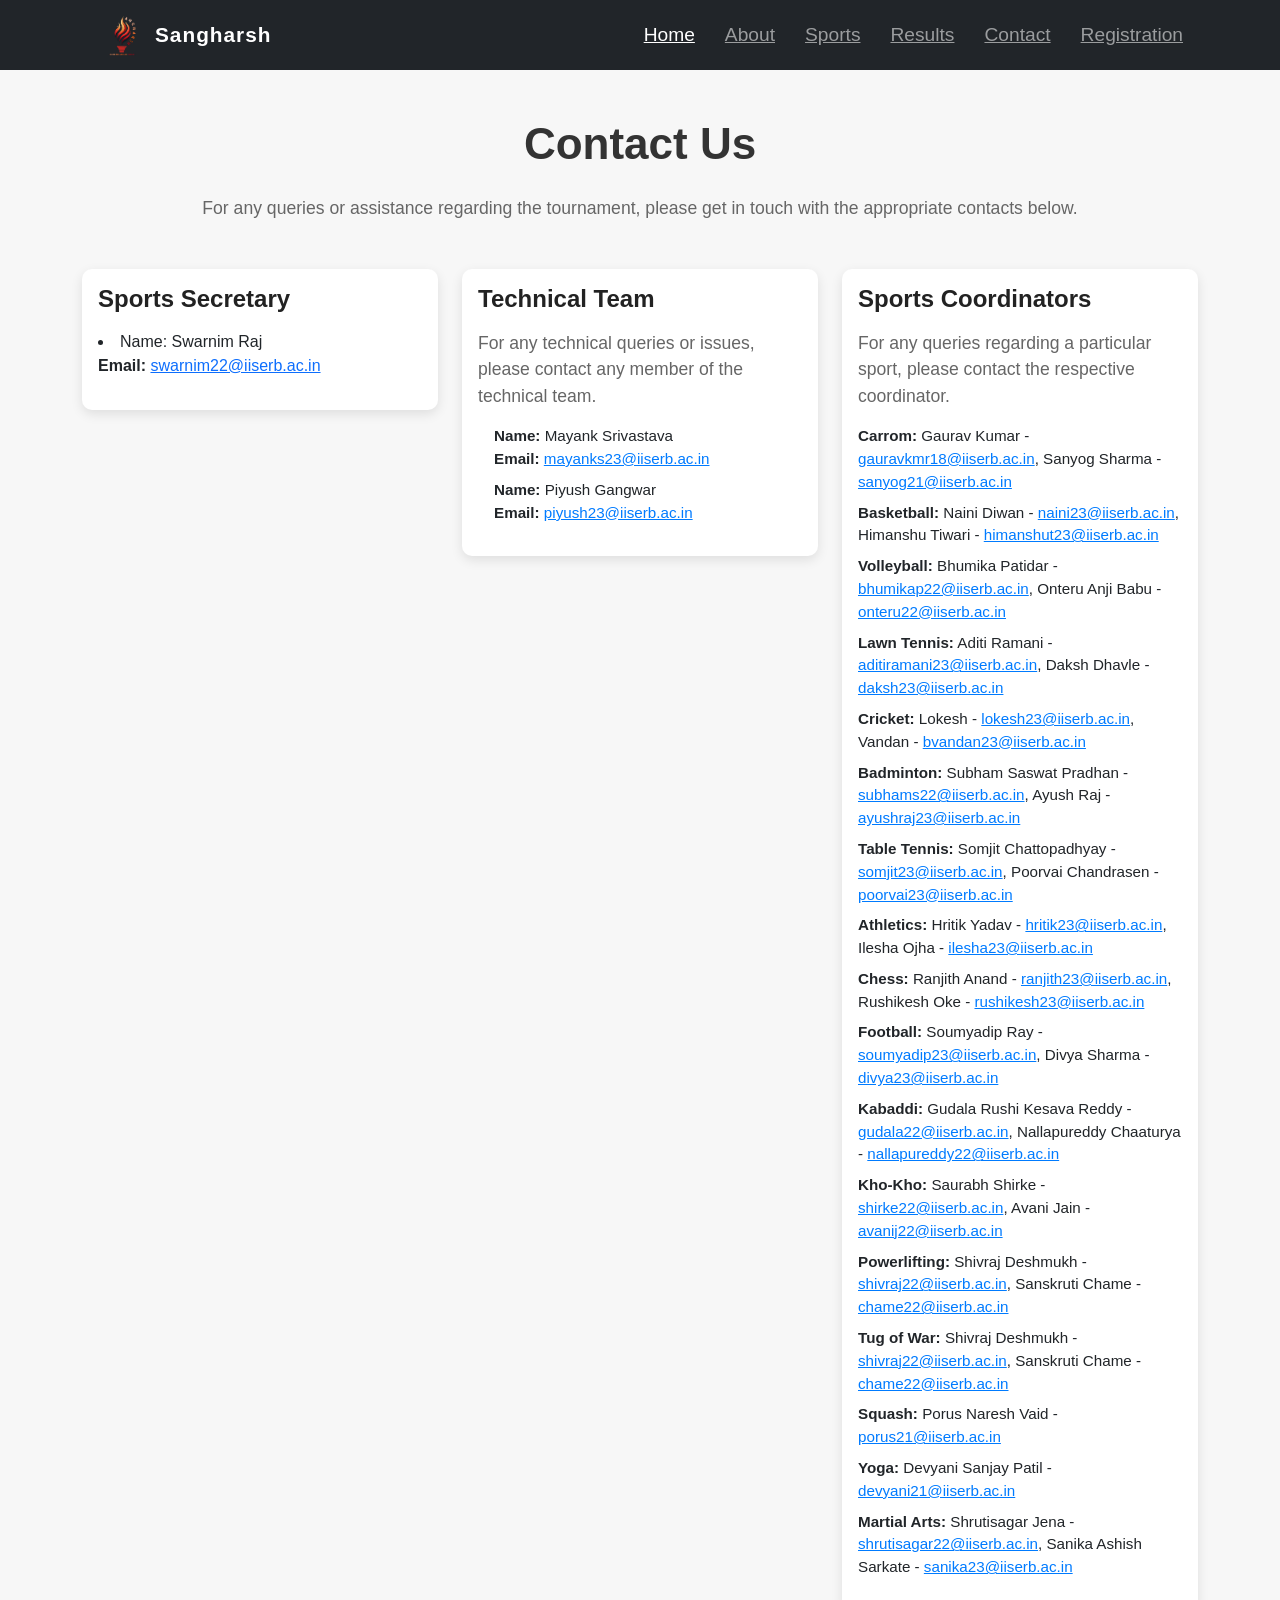
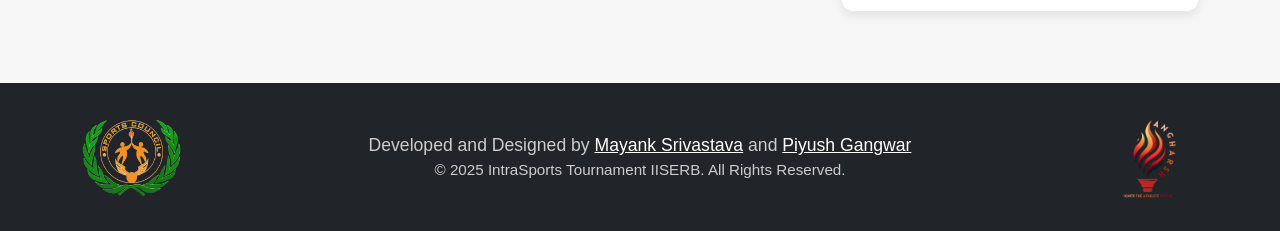
==== commit c896db82: "Update contact.html" ====
--- a/contact.html
+++ b/contact.html
@@ -145,9 +145,11 @@
             <div class="card-body">
               <h4 class="card-title">Sports Secretary</h4>
               <p class="card-text">
+                <li
                 <strong>Name:</strong> Swarnim Raj<br>
                 <strong>Email:</strong> <a href="mailto:swarnim22@iiserb.ac.in">swarnim22@iiserb.ac.in</a>
-              </p>
+            </li>  
+            </p>
             </div>
           </div>
         </div>
@@ -262,7 +264,7 @@
         <button type="button" class="btn-close" data-bs-dismiss="modal" aria-label="Close"></button>
       </div>
       <div class="modal-body">
-        Registration will be open till 24th March, 2025. Some sports will have spots registration also.
+        Registration will be open till 27th March, 2025. Some sports will have spots registration also.
       </div>
       <div class="modal-footer">
         <!-- The OK button redirects to registration.html -->
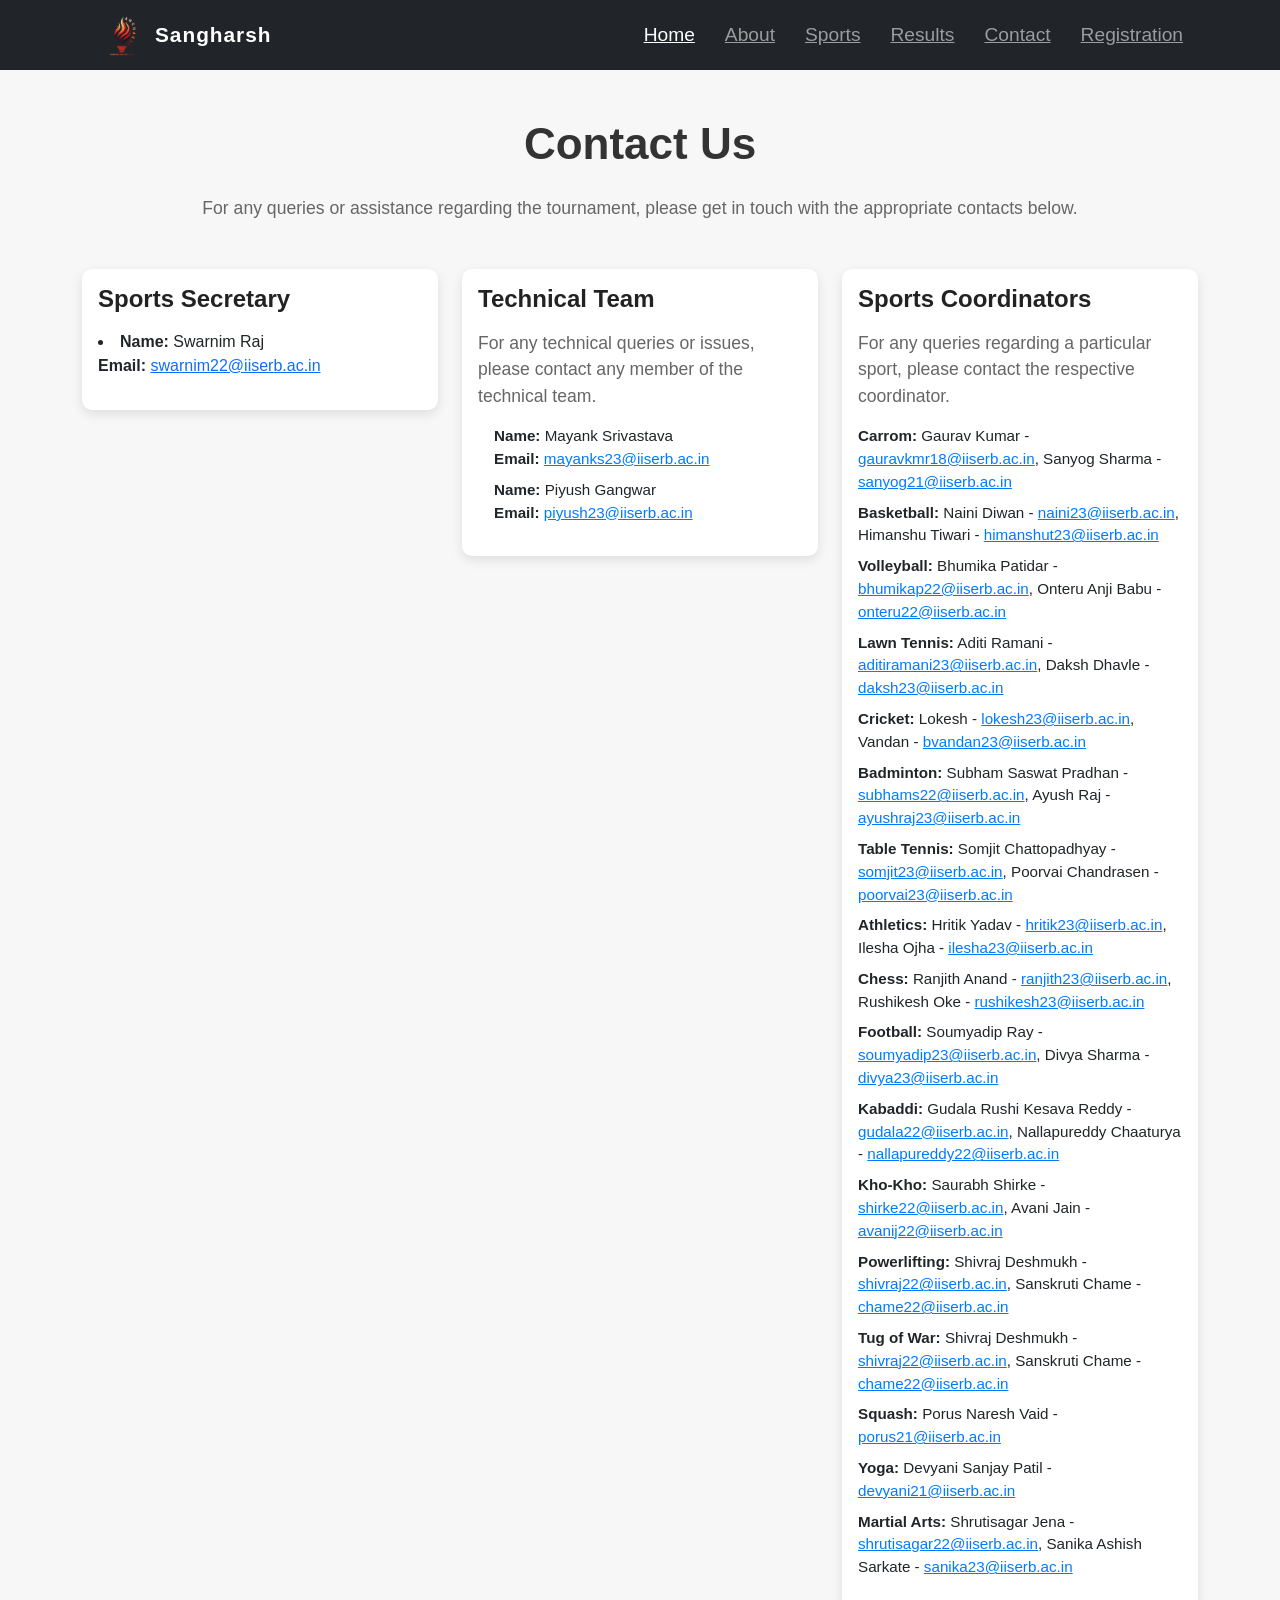
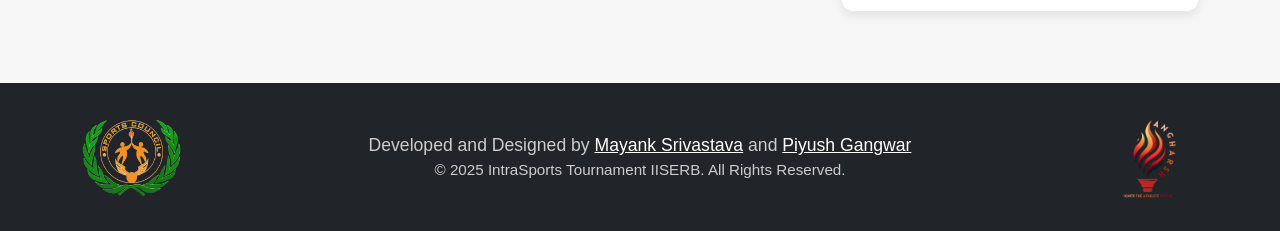
==== commit 65779e9e: "Update contact.html" ====
--- a/contact.html
+++ b/contact.html
@@ -145,7 +145,7 @@
             <div class="card-body">
               <h4 class="card-title">Sports Secretary</h4>
               <p class="card-text">
-                <li
+                <li>
                 <strong>Name:</strong> Swarnim Raj<br>
                 <strong>Email:</strong> <a href="mailto:swarnim22@iiserb.ac.in">swarnim22@iiserb.ac.in</a>
             </li>  
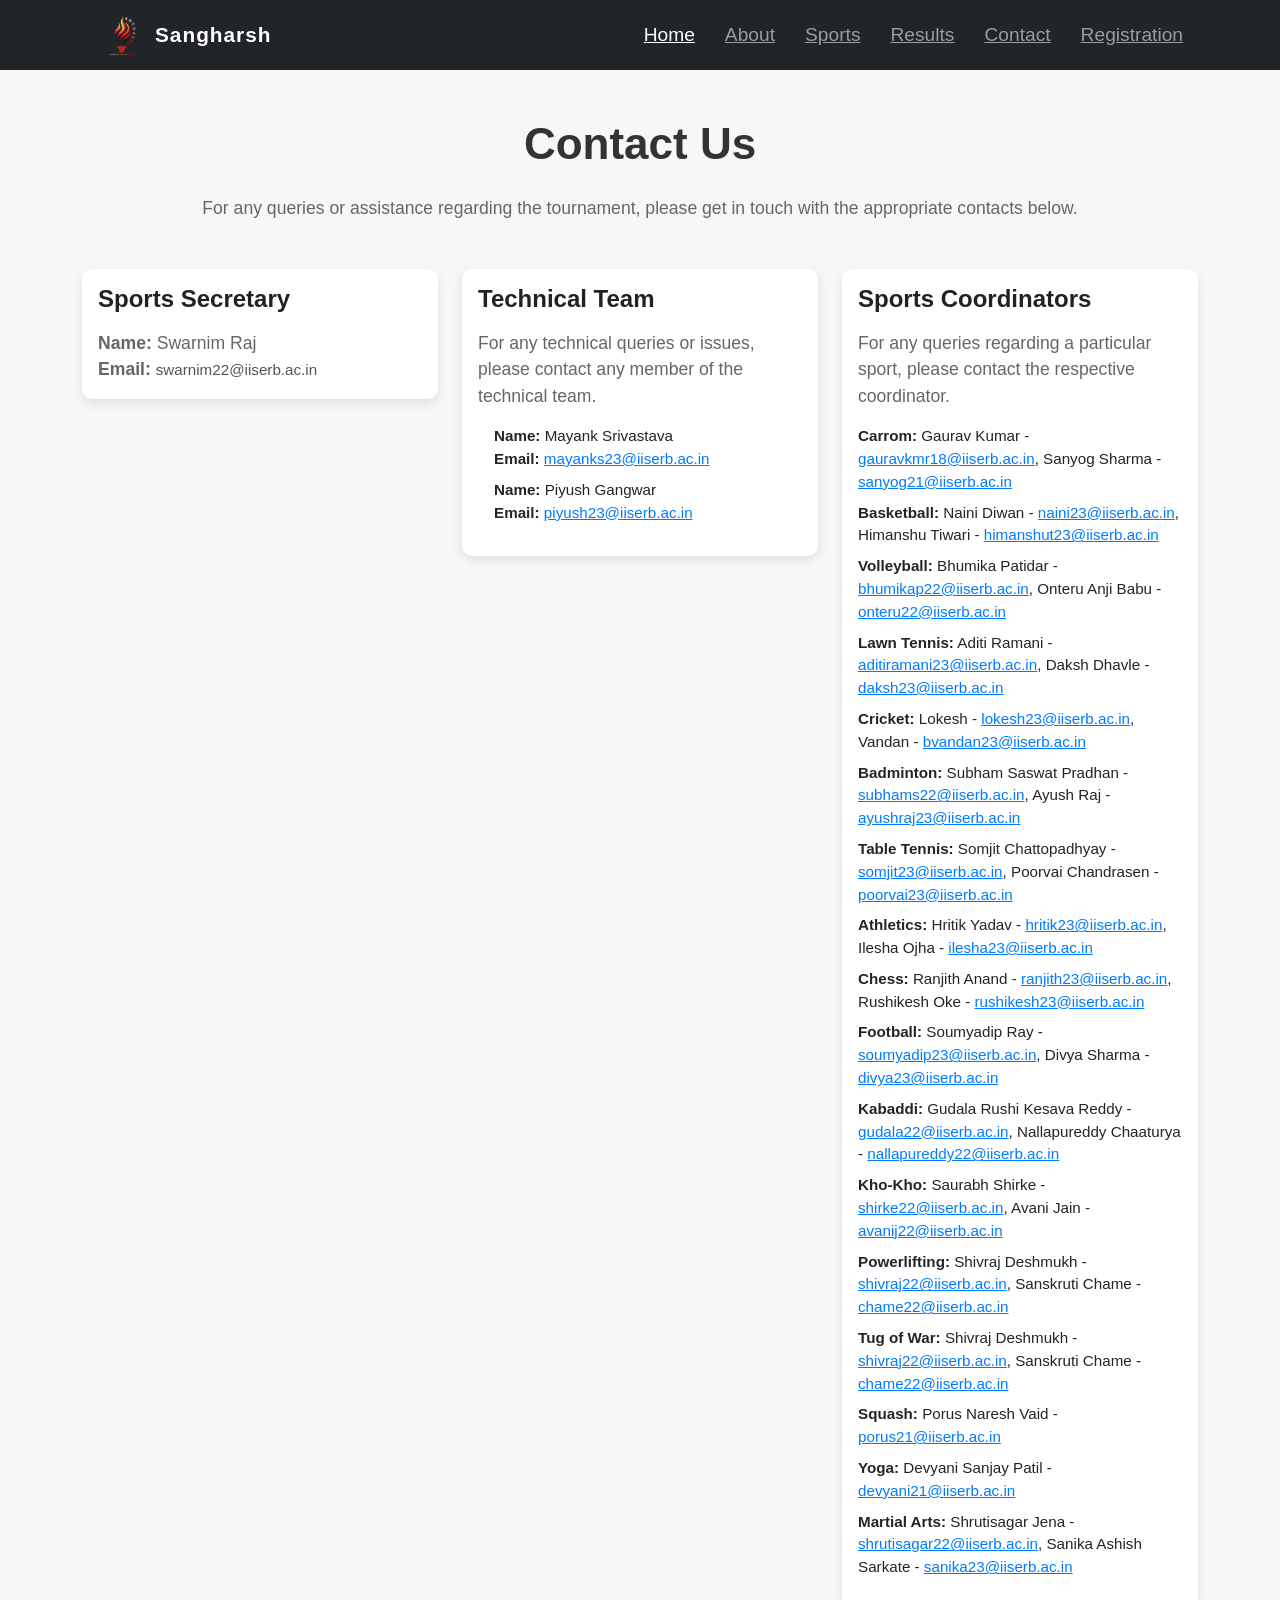
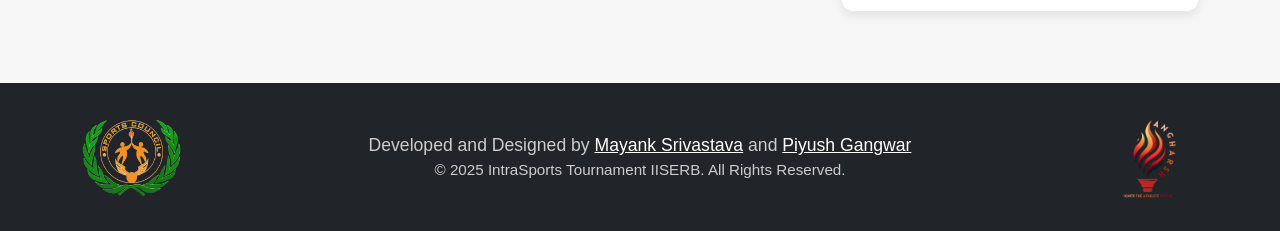
==== commit cd93a60b: "Update contact.html" ====
--- a/contact.html
+++ b/contact.html
@@ -145,10 +145,10 @@
             <div class="card-body">
               <h4 class="card-title">Sports Secretary</h4>
               <p class="card-text">
-                <li>
+                
                 <strong>Name:</strong> Swarnim Raj<br>
                 <strong>Email:</strong> <a href="mailto:swarnim22@iiserb.ac.in">swarnim22@iiserb.ac.in</a>
-            </li>  
+            
             </p>
             </div>
           </div>
